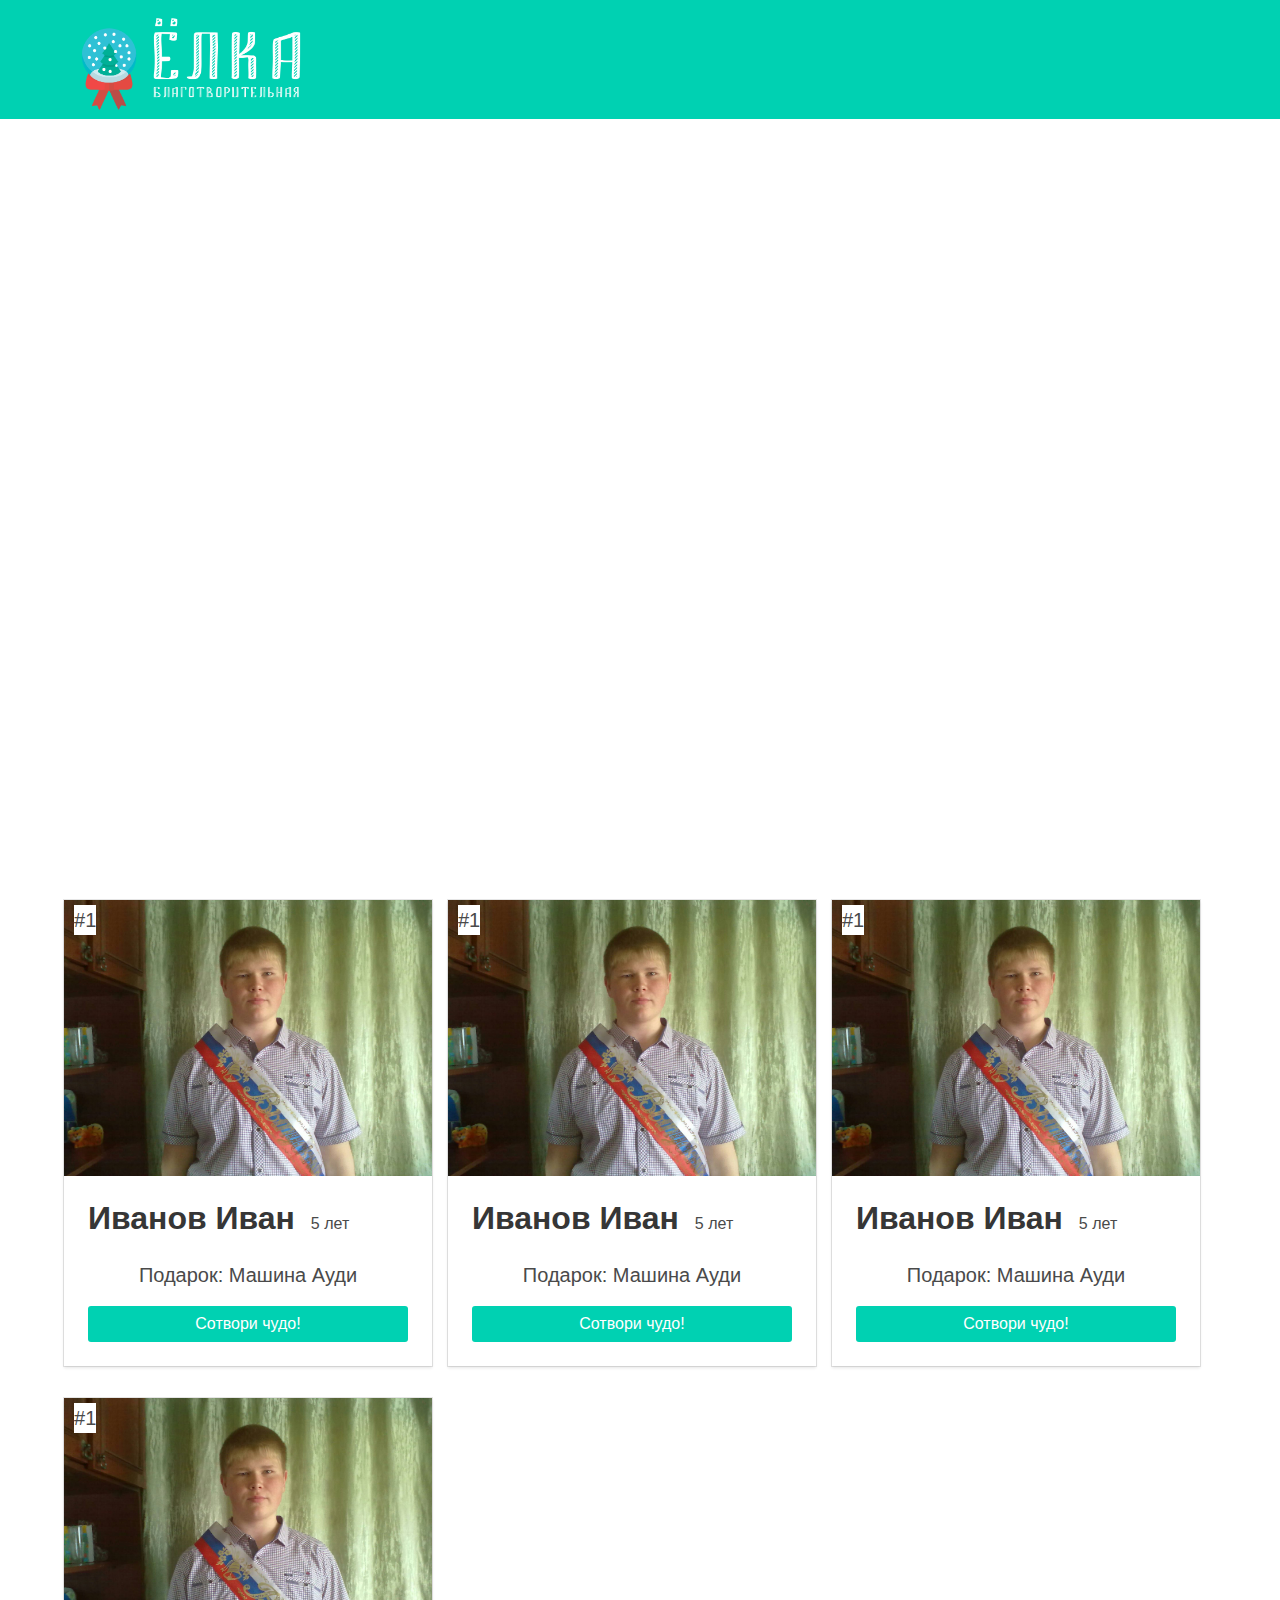
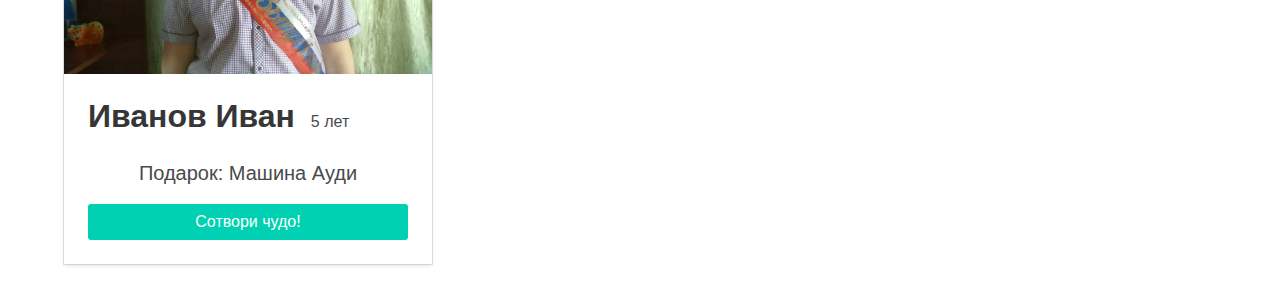
==== files/index.html @ 876c9394 "Ебанул основную страницу" ====
<!DOCTYPE html>
<html lang="en">
<head>
	<meta charset="UTF-8">
	<title>Благотворительная ёлка</title>
	<link rel="stylesheet" type="text/css" href="bulma.css">
	<meta name="viewport" content="width=device-width, initial-scale=1">
</head>
<body>
	<section class="hero is-fullheight ">
		<nav id="navbar">
			<div class="container nav-cont">
				<img class = "logo" src="../image/yolka-logo-text-white.png">
			</div>
		</nav>
	  	<div class="hero-body">
	  		<div class="container has-text-centered">
	  			<!--  Здесь будет какое-то их видео, я хз, а может и не будет, инфа будет в четверг, я засунул что попалось -->
	  			<iframe src="https://www.youtube.com/embed/OvZUf7YOBmU?rel=0&autoplay=1" frameborder="0" allowfullscreen></iframe>
	  		</div>
	  	</div>
	</section>

	<div class="container">
		<div class="columns is-multiline is-desktop is-gapless">
  			<div class="column is-one-third">
 			 	<div class="card">
 					<div class="card-image">
 						<figure class="image is-4by3">
			 				<img src="../image/img-20170620135408-492.jpg" alt="Placeholder image">
			 				<div class="number-of-child-conteiner is-size-5"><span>#</span><span class="number-of-child">1</span></div>
			 			</figure>
			 		</div>
			 		<div class="card-content">
			 			<div class="text-in-card">
			 				<div class="title is-3">Иванов Иван</div> 
			 				<div class="is-6 media-right">5 лет</div>
  			  				<div class="has-text-centered is-size-5">
			 					<span>Подарок: </span> <span class="gift">Машина Ауди</span> 
			 				</div>
			 			</div>
	
				 				<p class="p-button"><a href="form.html" class="button is-primary">Сотвори чудо!</a></p>
	  					</div>
					</div>
	  			</div>
	
	  			<div class="column is-one-third">
	  					<div class="card">
 					<div class="card-image">
 						<figure class="image is-4by3">
			 				<img src="../image/img-20170620135408-492.jpg" alt="Placeholder image">
			 				<div class="number-of-child-conteiner is-size-5"><span>#</span><span class="number-of-child">1</span></div>
			 			</figure>
			 		</div>
			 		<div class="card-content">
			 			<div class="text-in-card">
			 				<div class="title is-3">Иванов Иван</div> 
			 				<div class="is-6 media-right">5 лет</div>
  			  				<div class="has-text-centered is-size-5">
			 					<span>Подарок: </span> <span class="gift">Машина Ауди</span> 
			 				</div>
			 			</div>
	
				 				<p class="p-button"><a href="form.html" class="button is-primary">Сотвори чудо!</a></p>
	  					</div>
					</div>
	  			</div>
	  			<div class="column is-one-third">
	  					<div class="card">
 					<div class="card-image">
 						<figure class="image is-4by3">
			 				<img src="../image/img-20170620135408-492.jpg" alt="Placeholder image">
			 				<div class="number-of-child-conteiner is-size-5"><span>#</span><span class="number-of-child">1</span></div>
			 			</figure>
			 		</div>
			 		<div class="card-content">
			 			<div class="text-in-card">
			 				<div class="title is-3">Иванов Иван</div> 
			 				<div class="is-6 media-right">5 лет</div>
  			  				<div class="has-text-centered is-size-5">
			 					<span>Подарок: </span> <span class="gift">Машина Ауди</span> 
			 				</div>
			 			</div>
	
				 				<p class="p-button"><a href="form.html" class="button is-primary">Сотвори чудо!</a></p>
	  					</div>
					</div>
	  			</div>
	  			<div class="column is-one-third">
	  					<div class="card">
 					<div class="card-image">
 						<figure class="image is-4by3">
			 				<img src="../image/img-20170620135408-492.jpg" alt="Placeholder image">
			 				<div class="number-of-child-conteiner is-size-5"><span>#</span><span class="number-of-child">1</span></div>
			 			</figure>
			 		</div>
			 		<div class="card-content">
			 			<div class="text-in-card">
			 				<div class="title is-3">Иванов Иван</div> 
			 				<div class="is-6 media-right">5 лет</div>
  			  				<div class="has-text-centered is-size-5">
			 					<span>Подарок: </span> <span class="gift">Машина Ауди</span> 
			 				</div>
			 			</div>
	
				 				<p class="p-button"><a href="form.html" class="button is-primary">Сотвори чудо!</a></p>
	  					</div>
					</div>
	  			</div>
	  			<div class="column is-one-third">
	  			</div>
	  			<div class="column is-one-third">
	  			</div>
	  			<div class="column is-one-third">
	  			</div>
		</div>
	</div>
</body>
</html>
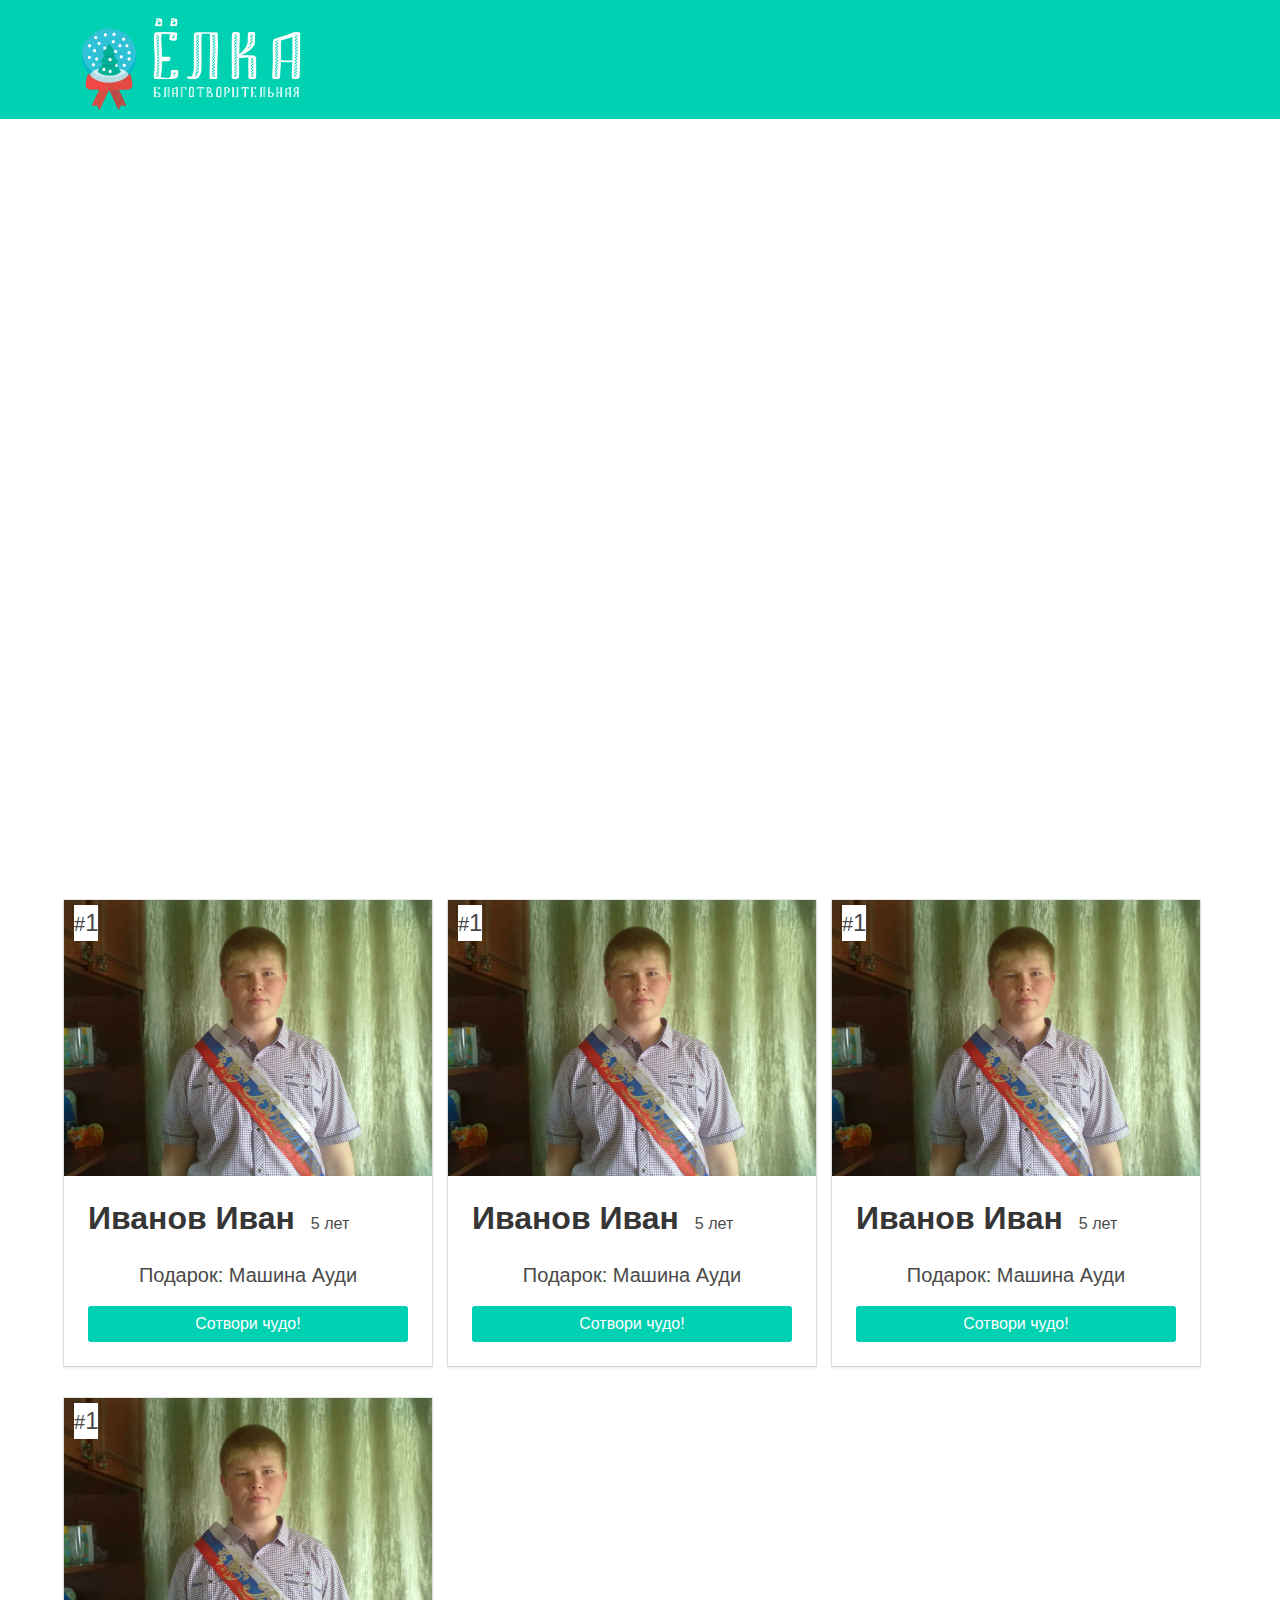
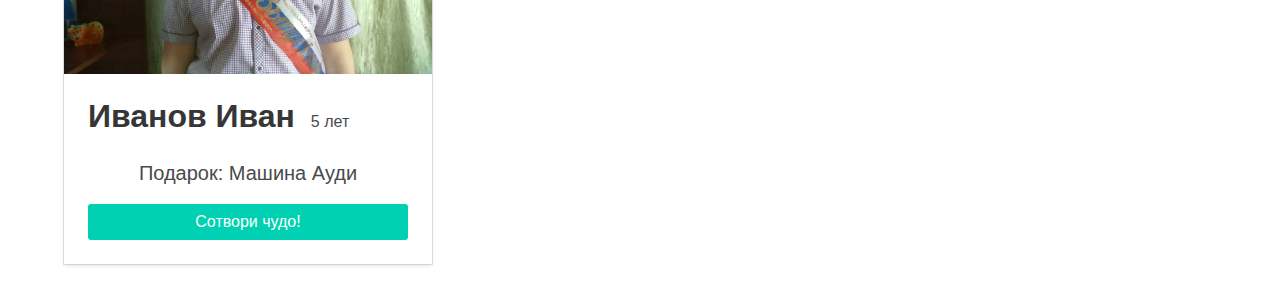
==== commit b2620a3d: "вот теперь красиво" ====
--- a/files/index.html
+++ b/files/index.html
@@ -22,13 +22,13 @@
 	</section>
 
 	<div class="container">
-		<div class="columns is-multiline is-desktop is-gapless">
-  			<div class="column is-one-third">
+		<div class="columns is-multiline  is-gapless">
+  			<div class="column is-one-third-desktop is-half-tablet">
  			 	<div class="card">
  					<div class="card-image">
  						<figure class="image is-4by3">
 			 				<img src="../image/img-20170620135408-492.jpg" alt="Placeholder image">
-			 				<div class="number-of-child-conteiner is-size-5"><span>#</span><span class="number-of-child">1</span></div>
+			 				<div class="number-of-child-conteiner is-size-5"><span>#</span><span class="number-of-child is-size-4">1</span></div>
 			 			</figure>
 			 		</div>
 			 		<div class="card-content">
@@ -45,12 +45,12 @@
 					</div>
 	  			</div>
 	
-	  			<div class="column is-one-third">
+	  			<div class="column is-one-third-desktop is-half-tablet">
 	  					<div class="card">
  					<div class="card-image">
  						<figure class="image is-4by3">
 			 				<img src="../image/img-20170620135408-492.jpg" alt="Placeholder image">
-			 				<div class="number-of-child-conteiner is-size-5"><span>#</span><span class="number-of-child">1</span></div>
+			 				<div class="number-of-child-conteiner is-size-5"><span>#</span><span class="number-of-child is-size-4">1</span></div>
 			 			</figure>
 			 		</div>
 			 		<div class="card-content">
@@ -66,12 +66,13 @@
 	  					</div>
 					</div>
 	  			</div>
-	  			<div class="column is-one-third">
+
+	  			<div class="column is-one-third-desktop is-half-tablet">
 	  					<div class="card">
  					<div class="card-image">
  						<figure class="image is-4by3">
 			 				<img src="../image/img-20170620135408-492.jpg" alt="Placeholder image">
-			 				<div class="number-of-child-conteiner is-size-5"><span>#</span><span class="number-of-child">1</span></div>
+			 				<div class="number-of-child-conteiner is-size-5"><span>#</span><span class="number-of-child is-size-4">1</span></div>
 			 			</figure>
 			 		</div>
 			 		<div class="card-content">
@@ -87,12 +88,13 @@
 	  					</div>
 					</div>
 	  			</div>
-	  			<div class="column is-one-third">
+
+	  			<div class="column is-one-third-desktop is-half-tablet">
 	  					<div class="card">
  					<div class="card-image">
  						<figure class="image is-4by3">
 			 				<img src="../image/img-20170620135408-492.jpg" alt="Placeholder image">
-			 				<div class="number-of-child-conteiner is-size-5"><span>#</span><span class="number-of-child">1</span></div>
+			 				<div class="number-of-child-conteiner is-size-5"><span>#</span><span class="number-of-child is-size-4">1</span></div>
 			 			</figure>
 			 		</div>
 			 		<div class="card-content">
@@ -108,6 +110,7 @@
 	  					</div>
 					</div>
 	  			</div>
+
 	  			<div class="column is-one-third">
 	  			</div>
 	  			<div class="column is-one-third">
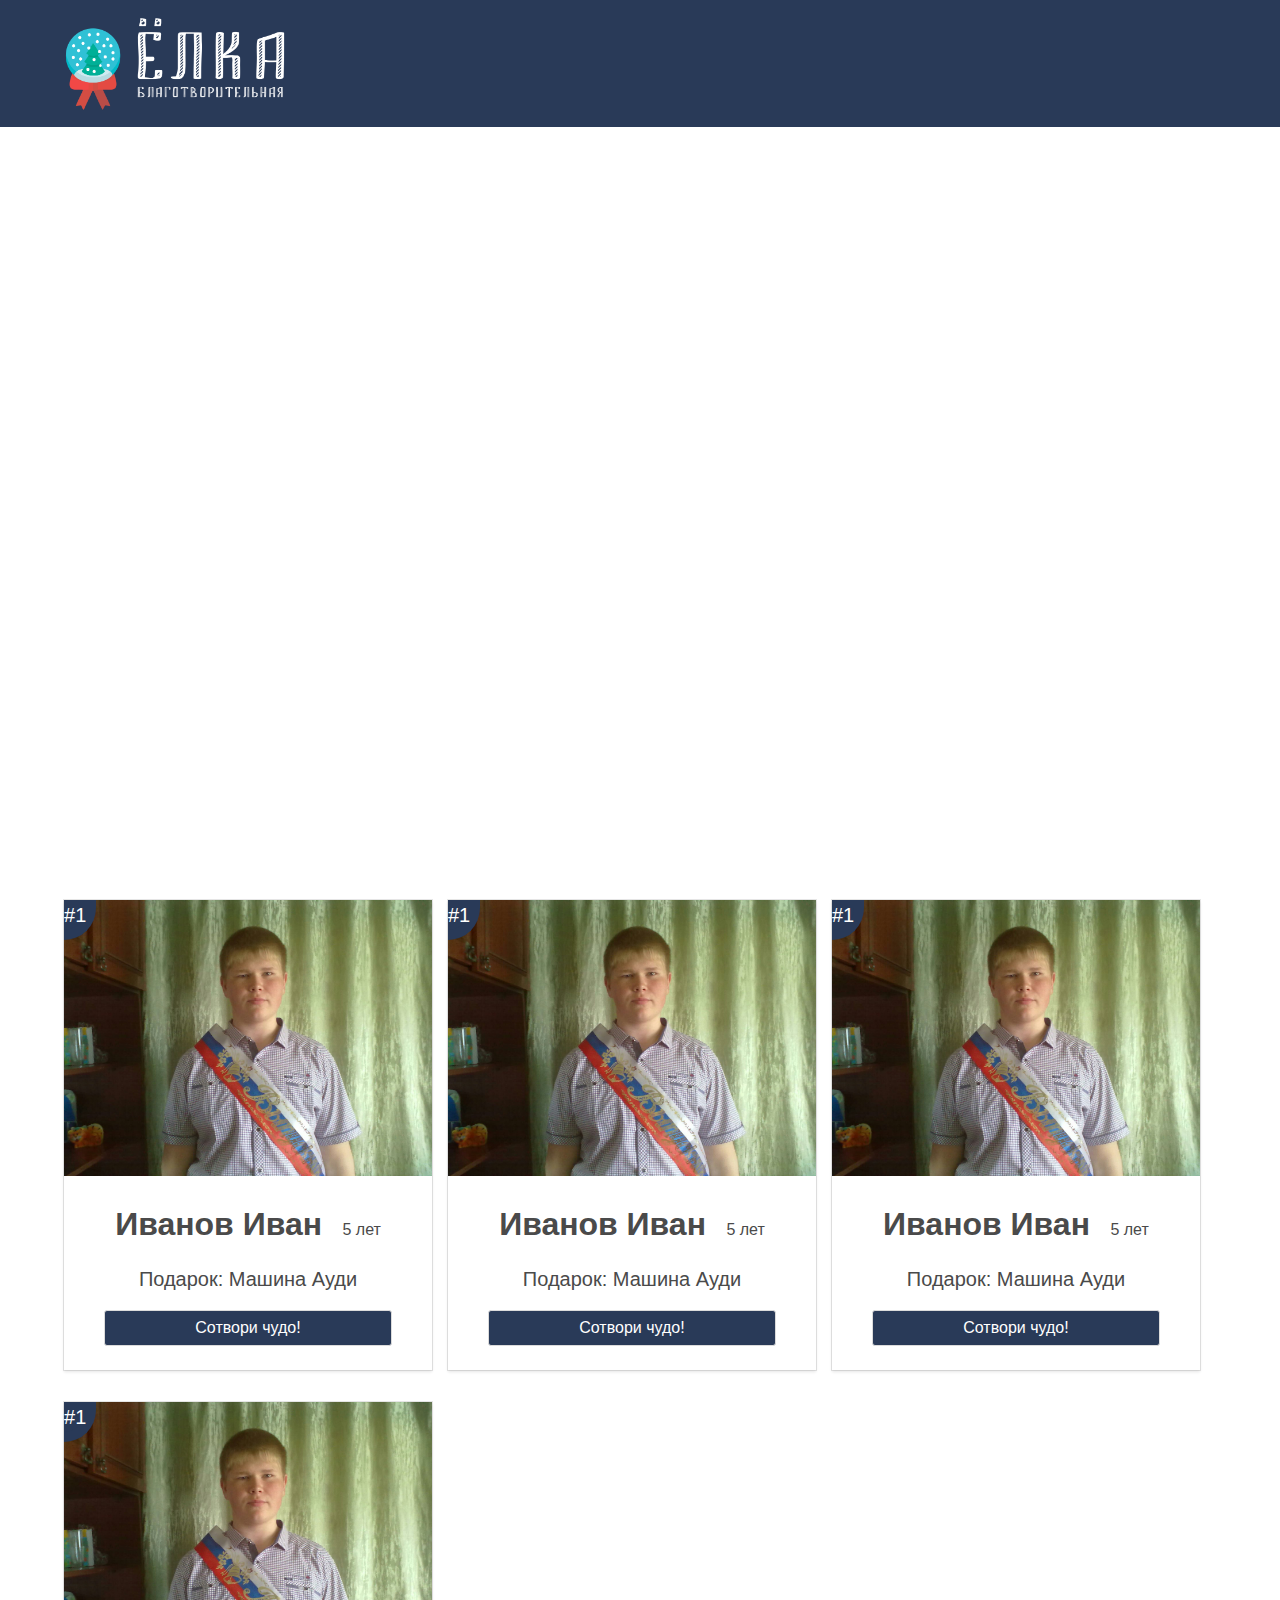
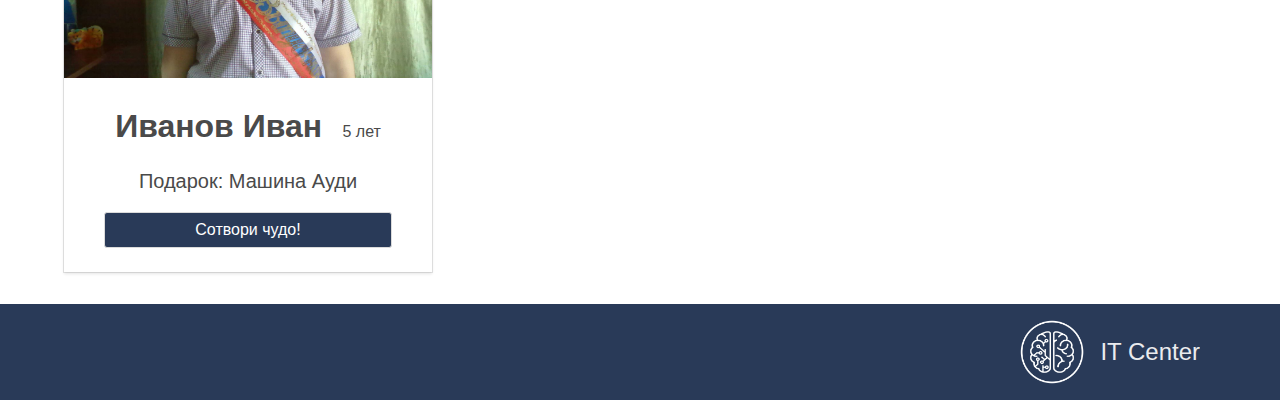
==== commit 9cecb0ba: "Добавил остальные страницы" ====
--- a/files/index.html
+++ b/files/index.html
@@ -3,16 +3,18 @@
 <head>
 	<meta charset="UTF-8">
 	<title>Благотворительная ёлка</title>
+	<link rel="stylesheet" href="https://maxcdn.bootstrapcdn.com/font-awesome/4.7.0/css/font-awesome.min.css">
 	<link rel="stylesheet" type="text/css" href="bulma.css">
+	<link rel="stylesheet" type="text/css" href="style.css">
 	<meta name="viewport" content="width=device-width, initial-scale=1">
 </head>
 <body>
 	<section class="hero is-fullheight ">
-		<nav id="navbar">
+		<header class="navbar" id="navbarid">
 			<div class="container nav-cont">
-				<img class = "logo" src="../image/yolka-logo-text-white.png">
+				<a href="index.html"><img class = "logo_in_navbar" src="../image/yolka-logo-text-white.png"></a>
 			</div>
-		</nav>
+		</header>
 	  	<div class="hero-body">
 	  		<div class="container has-text-centered">
 	  			<!--  Здесь будет какое-то их видео, я хз, а может и не будет, инфа будет в четверг, я засунул что попалось -->
@@ -22,102 +24,110 @@
 	</section>
 
 	<div class="container">
-		<div class="columns is-multiline  is-gapless">
-  			<div class="column is-one-third-desktop is-half-tablet">
+		<div class="columns is-multiline  is-gapless is-mobile">
+
+  			<div class="column is-one-third-desktop is-one-third-tablet is-half-mobile is-my-mobile-style">
  			 	<div class="card">
  					<div class="card-image">
  						<figure class="image is-4by3">
 			 				<img src="../image/img-20170620135408-492.jpg" alt="Placeholder image">
-			 				<div class="number-of-child-conteiner is-size-5"><span>#</span><span class="number-of-child is-size-4">1</span></div>
+			 				<div class="number-of-child-conteiner is-size-5"><span>#</span><span class="number-of-child">1</span></div>
 			 			</figure>
 			 		</div>
 			 		<div class="card-content">
 			 			<div class="text-in-card">
-			 				<div class="title is-3">Иванов Иван</div> 
-			 				<div class="is-6 media-right">5 лет</div>
-  			  				<div class="has-text-centered is-size-5">
+			 				<div class="name_of_child_container">
+			 					<span class="FIO has-text-weight-semibold">Иванов Иван</span>
+			 					<span class="has-text-weight-light media-right age_of_child">5 лет</span>
+			 				</div> 
+  			  				<div class="has-text-centered is-size-5 text_about_gift_container">
 			 					<span>Подарок: </span> <span class="gift">Машина Ауди</span> 
 			 				</div>
 			 			</div>
-	
-				 				<p class="p-button"><a href="form.html" class="button is-primary">Сотвори чудо!</a></p>
-	  					</div>
-					</div>
-	  			</div>
-	
-	  			<div class="column is-one-third-desktop is-half-tablet">
-	  					<div class="card">
+						<p class="p-button"><a href="form_for_student.html" class="button button_in_card">Сотвори чудо!</a></p>
+	  				</div>
+				</div>
+			</div>
+
+			<div class="column is-one-third-desktop is-one-third-tablet is-half-mobile is-my-mobile-style">
+ 			 	<div class="card">
  					<div class="card-image">
  						<figure class="image is-4by3">
 			 				<img src="../image/img-20170620135408-492.jpg" alt="Placeholder image">
-			 				<div class="number-of-child-conteiner is-size-5"><span>#</span><span class="number-of-child is-size-4">1</span></div>
+			 				<div class="number-of-child-conteiner is-size-5"><span>#</span><span class="number-of-child">1</span></div>
 			 			</figure>
 			 		</div>
 			 		<div class="card-content">
 			 			<div class="text-in-card">
-			 				<div class="title is-3">Иванов Иван</div> 
-			 				<div class="is-6 media-right">5 лет</div>
-  			  				<div class="has-text-centered is-size-5">
+			 				<div class="name_of_child_container">
+			 					<span class="FIO has-text-weight-semibold">Иванов Иван</span>
+			 					<span class="has-text-weight-light media-right age_of_child">5 лет</span>
+			 				</div> 
+  			  				<div class="has-text-centered is-size-5 text_about_gift_container">
 			 					<span>Подарок: </span> <span class="gift">Машина Ауди</span> 
 			 				</div>
 			 			</div>
-	
-				 				<p class="p-button"><a href="form.html" class="button is-primary">Сотвори чудо!</a></p>
-	  					</div>
-					</div>
-	  			</div>
+						<p class="p-button"><a href="form_for_student.html" class="button button_in_card">Сотвори чудо!</a></p>
+	  				</div>
+				</div>
+			</div>
 
-	  			<div class="column is-one-third-desktop is-half-tablet">
-	  					<div class="card">
+			<div class="column is-one-third-desktop is-one-third-tablet is-half-mobile is-my-mobile-style">
+ 			 	<div class="card">
  					<div class="card-image">
  						<figure class="image is-4by3">
 			 				<img src="../image/img-20170620135408-492.jpg" alt="Placeholder image">
-			 				<div class="number-of-child-conteiner is-size-5"><span>#</span><span class="number-of-child is-size-4">1</span></div>
+			 				<div class="number-of-child-conteiner is-size-5"><span>#</span><span class="number-of-child">1</span></div>
 			 			</figure>
 			 		</div>
 			 		<div class="card-content">
 			 			<div class="text-in-card">
-			 				<div class="title is-3">Иванов Иван</div> 
-			 				<div class="is-6 media-right">5 лет</div>
-  			  				<div class="has-text-centered is-size-5">
+			 				<div class="name_of_child_container">
+			 					<span class="FIO has-text-weight-semibold">Иванов Иван</span>
+			 					<span class="has-text-weight-light media-right age_of_child">5 лет</span>
+			 				</div> 
+  			  				<div class="has-text-centered is-size-5 text_about_gift_container">
 			 					<span>Подарок: </span> <span class="gift">Машина Ауди</span> 
 			 				</div>
 			 			</div>
-	
-				 				<p class="p-button"><a href="form.html" class="button is-primary">Сотвори чудо!</a></p>
-	  					</div>
-					</div>
-	  			</div>
+						<p class="p-button"><a href="form_for_student.html" class="button button_in_card">Сотвори чудо!</a></p>
+	  				</div>
+				</div>
+			</div>
 
-	  			<div class="column is-one-third-desktop is-half-tablet">
-	  					<div class="card">
+			<div class="column is-one-third-desktop is-one-third-tablet is-half-mobile is-my-mobile-style">
+ 			 	<div class="card">
  					<div class="card-image">
  						<figure class="image is-4by3">
 			 				<img src="../image/img-20170620135408-492.jpg" alt="Placeholder image">
-			 				<div class="number-of-child-conteiner is-size-5"><span>#</span><span class="number-of-child is-size-4">1</span></div>
+			 				<div class="number-of-child-conteiner is-size-5"><span>#</span><span class="number-of-child">1</span></div>
 			 			</figure>
 			 		</div>
 			 		<div class="card-content">
 			 			<div class="text-in-card">
-			 				<div class="title is-3">Иванов Иван</div> 
-			 				<div class="is-6 media-right">5 лет</div>
-  			  				<div class="has-text-centered is-size-5">
+			 				<div class="name_of_child_container">
+			 					<span class="FIO has-text-weight-semibold">Иванов Иван</span>
+			 					<span class="has-text-weight-light media-right age_of_child">5 лет</span>
+			 				</div> 
+  			  				<div class="has-text-centered is-size-5 text_about_gift_container">
 			 					<span>Подарок: </span> <span class="gift">Машина Ауди</span> 
 			 				</div>
 			 			</div>
-	
-				 				<p class="p-button"><a href="form.html" class="button is-primary">Сотвори чудо!</a></p>
-	  					</div>
-					</div>
-	  			</div>
-
-	  			<div class="column is-one-third">
-	  			</div>
-	  			<div class="column is-one-third">
-	  			</div>
-	  			<div class="column is-one-third">
-	  			</div>
+						<p class="p-button"><a href="form_for_student.html" class="button button_in_card">Сотвори чудо!</a></p>
+	  				</div>
+				</div>
+			</div>
+	  			
+					
 		</div>
 	</div>
+
+<footer class="myfooter">
+	<div class="container">
+  		<div class="text_of_logo_footer is-size-4 has-text-white">IT Center</div>
+    	<img class="logo_in_footer" src="../image/Center_2.png">
+  	</div>
+</footer>
+
 </body>
 </html>--- a/files/style.css
+++ b/files/style.css
@@ -0,0 +1,238 @@
+/*Страница index*/
+
+.name_of_child_container{
+  text-align: center;
+  width: 100%;
+  margin-bottom: 1rem;
+}
+.FIO{
+  font-size: 2rem;
+}
+.age_of_child{
+  font-size: 1rem;
+}
+.logo_in_navbar{
+height: 6em;
+margin-top: 1rem;
+margin-bottom: 0.5rem;
+}
+.logo_in_footer{
+height: 6em;
+}
+.text_of_logo_footer{
+margin-right: 1rem;
+opacity: 0.9;
+}
+.myfooter>.container{
+  display: flex;
+  flex-direction: row-reverse;
+  align-items: center;
+}
+.myfooter{
+  background-color: #293a58;
+
+flex: 0 0 auto;
+}
+.button_in_card{
+  background-color:  #293a58;
+  color: white;
+  width:90%;
+}
+iframe{
+  width: 100%;
+  height: auto;
+}
+#navbarid{
+  background-color: #293a58;
+}
+.p-button{
+  margin-top:1rem;
+  text-align: center;
+}
+.text-in-card{
+  display: flex;
+  flex-wrap: wrap;
+  align-items: baseline;
+  text-align: center;
+}
+.number-of-child-conteiner{
+  position: absolute;
+  top:0px;
+  left:0px;
+  background-color: white;
+  border-radius: 0px 0px 50px 0px;
+  border:10px  #293a58 solid;
+  border-top: none;
+  border-left: none;
+  background-color:  #293a58;
+  color: white;
+}
+.card{
+  margin-bottom: 2rem;
+  margin-right: 1rem;
+}
+.text_about_gift_container{
+  width: 100%;
+}
+
+@media screen and (max-width: 1216px) {
+.FIO{
+  font-size: 1.45rem;
+
+}
+ .logo_in_navbar{
+  margin-left: 1rem;
+ }
+.text_about_gift_container>span{
+  font-size: 1rem;
+}
+.age_of_child{
+  margin-left: 0.7rem;
+}
+.name_of_child_container{
+  margin-bottom: 0.8rem;
+}
+}
+
+@media screen and (max-width: 779px) {
+    .card{
+      margin-right: 0px;
+    }
+    .logo_in_navbar{
+      margin-left: 1rem;
+    }
+    .name_of_child_container{
+     margin-bottom: 0.6rem;
+    }
+}
+
+@media screen and (max-width: 493px) {
+.FIO{
+  font-size: 1.2rem;
+
+}
+.text_about_gift_container>span{
+  font-size: 0.9rem;
+}
+.age_of_child{
+  margin-left: 0.5rem;
+  font-size: 0.8rem;
+}
+.number-of-child-conteiner>span{
+  font-size: 1rem;
+}
+.name_of_child_container{
+     margin-bottom: 0.6rem;
+    }
+}
+
+@media screen and (max-width: 419px) {
+.FIO{
+  font-size: 1.1rem;
+}
+.text_about_gift_container>span{
+  font-size: 0.7rem;
+}
+.age_of_child{
+  margin-left: 0.35rem;
+  font-size: 0.7rem;
+}
+.number-of-child-conteiner>span{
+  font-size: 0.9rem;
+}
+}
+
+@media screen and (max-width: 384px) {
+.column.is-my-mobile-style {
+    -webkit-box-flex: 0;
+        -ms-flex: none;
+            flex: none;
+    width: 100%;
+  }
+.FIO{
+  font-size: 1.5rem;
+
+}
+.text_about_gift_container>span{
+  font-size: 1.2rem;
+}
+.age_of_child{
+  margin-left: 1rem;
+  font-size: 1rem;
+}
+.number-of-child-conteiner>span{
+  font-size: 1.2rem;
+}
+}
+
+
+/*
+Страница form_for_student*/
+
+.main_in_form{
+  margin-top:2rem;
+  flex: 1 0 auto;
+  display: flex;
+  margin-bottom: 2rem;
+
+}
+.container.my_centered{
+  max-width: 700px;
+}
+.body_in_form{
+  min-height: 100vh;
+  display: flex;
+  flex-direction: column;
+}
+.button_in_form_container{
+  text-align: center;
+}
+.button.is-link.button_in_form{
+  width: 50%;
+  background-color: #293a58;
+  margin-top: 0.5rem;
+}
+.myselect{
+  width: 700px;
+}
+
+@media screen and (max-width: 750px) {
+.myselect{
+  width: 100%;
+}
+.form_for_student{
+  margin-left: 1rem;
+  margin-right: 1rem;
+}
+
+}
+
+
+
+
+
+/*Страница thanks*/
+.thanks_text{
+  margin-bottom: 1.5rem;
+}
+.thanks_instruction{
+  margin-left: 1rem;
+  margin-right: 1rem;
+}
+
+
+
+
+/* Страница table*/
+.my_table th,
+.my_table td{
+    text-align: center;
+}
+
+.container.table_container{
+  display: flex;
+  justify-content: center;
+}
+
+
+
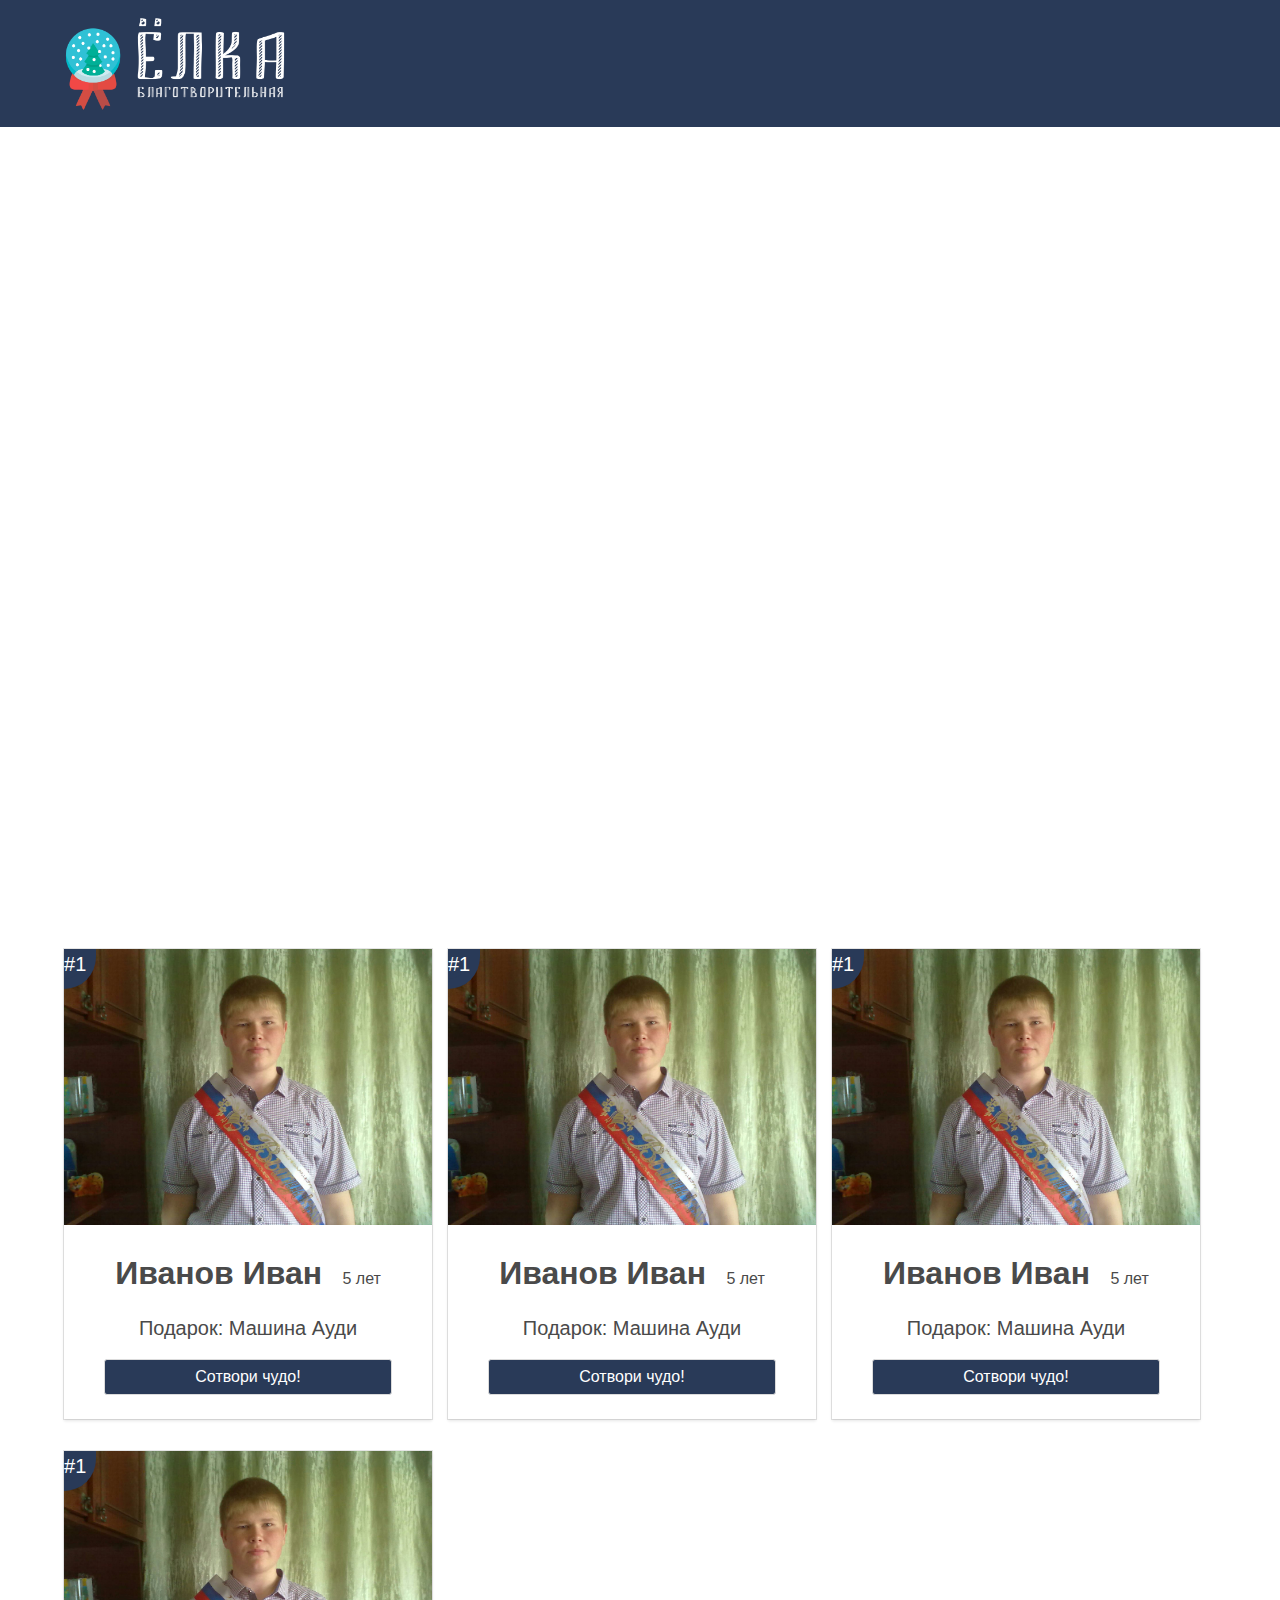
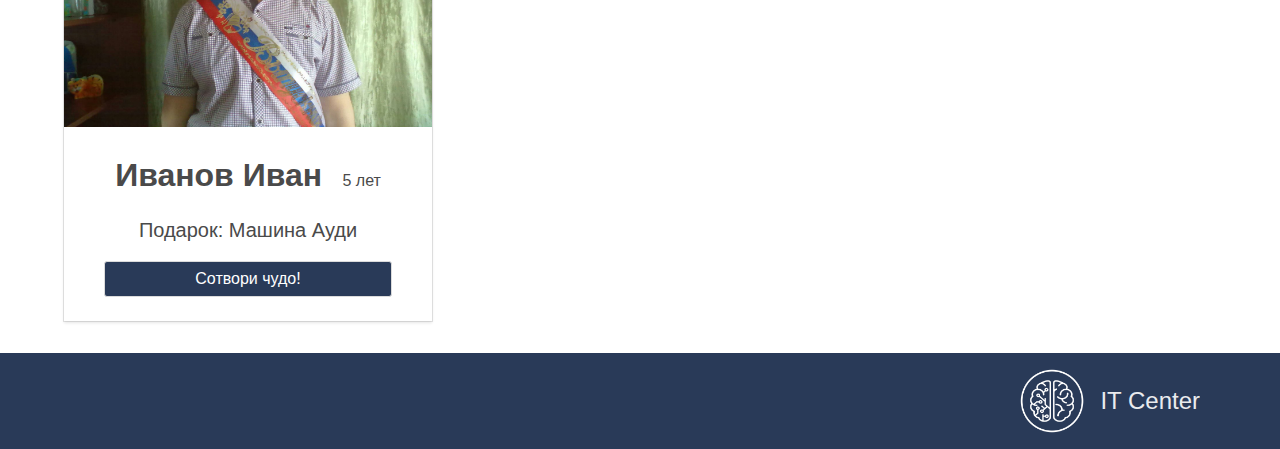
==== commit f0a6fd9f: "исправил текст, добавил видео" ====
--- a/files/index.html
+++ b/files/index.html
@@ -17,8 +17,7 @@
 		</header>
 	  	<div class="hero-body">
 	  		<div class="container has-text-centered">
-	  			<!--  Здесь будет какое-то их видео, я хз, а может и не будет, инфа будет в четверг, я засунул что попалось -->
-	  			<iframe src="https://www.youtube.com/embed/OvZUf7YOBmU?rel=0&autoplay=1" frameborder="0" allowfullscreen></iframe>
+	  			<div class="my_video-container"><iframe src="https://www.youtube.com/embed/JnhaEdai1H4?autoplay=1&rel=0" frameborder="0" allowfullscreen></iframe></div>
 	  		</div>
 	  	</div>
 	</section>
--- a/files/style.css
+++ b/files/style.css
@@ -38,9 +38,24 @@
   color: white;
   width:90%;
 }
-iframe{
-  width: 100%;
-  height: auto;
+.button_in_card:hover{
+  color: #99bdf7
+}
+.my_video-container {
+  position:relative;
+  padding-bottom:56.25%;
+  padding-top:30px;
+  height:0;
+  overflow:hidden;
+  margin-bottom: 3rem;
+}
+
+.my_video-container iframe, .my_video-container object, .my_video-container embed {
+  position:absolute;
+  top:0;
+  left:0;
+  width:100%;
+  height:100%;
 }
 #navbarid{
   background-color: #293a58;
